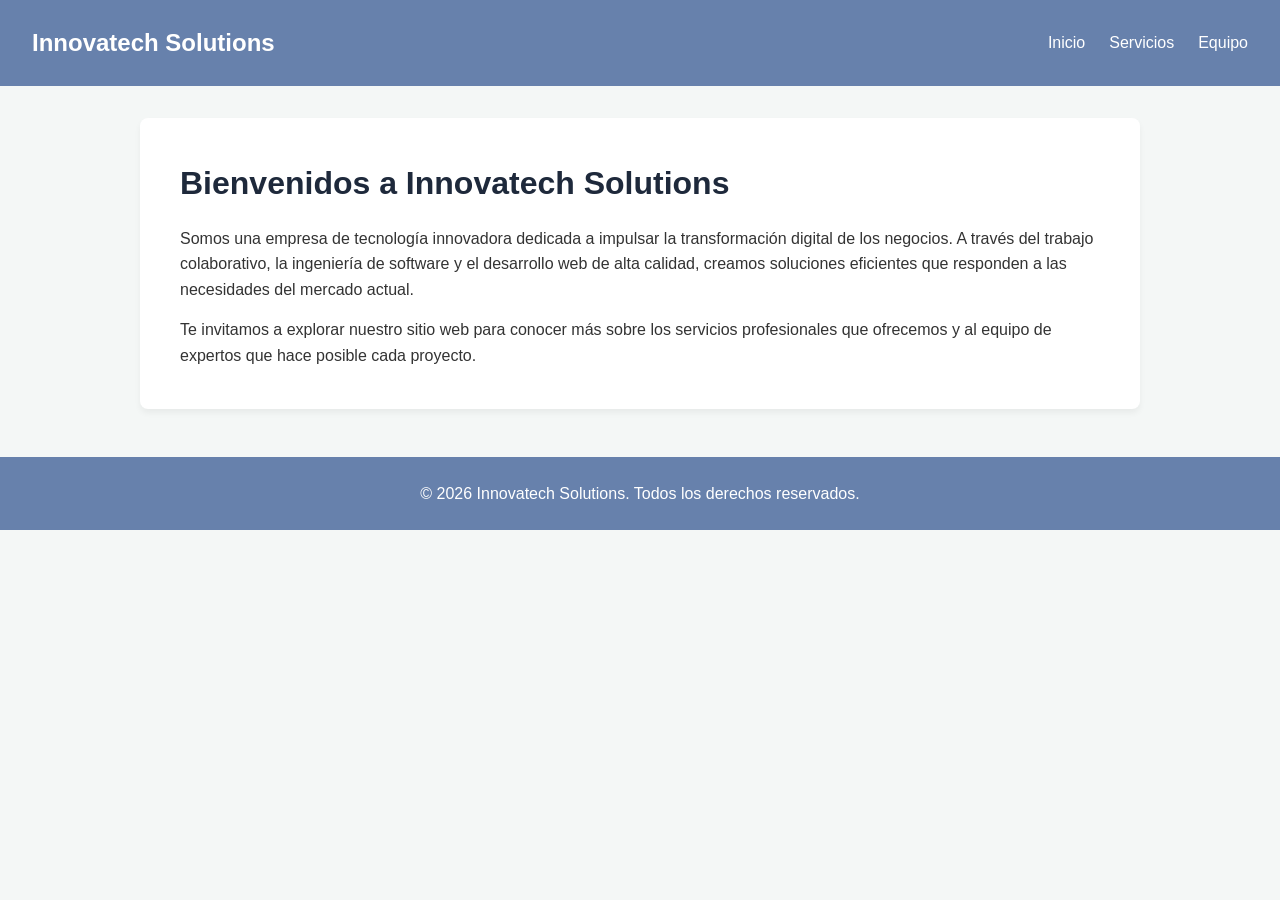
==== index.html @ bd5c162f "feat: agregar pagina principal y estilos compartidos" ====
<!DOCTYPE html>
<html lang="es">
<head>
    <meta charset="UTF-8">
    <meta name="viewport" content="width=device-width, initial-scale=1.0">
    <title>Innovatech Solutions - Inicio</title>
    <link rel="stylesheet" href="style.css">
</head>
<body>
    <header>
        <div class="logo">Innovatech Solutions</div>
        <nav>
            <ul>
                <li><a href="index.html">Inicio</a></li>
                <li><a href="servicios.html">Servicios</a></li>
                <li><a href="equipo.html">Equipo</a></li>
            </ul>
        </nav>
    </header>

    <main>
        <section>
            <h2>Bienvenidos a Innovatech Solutions</h2>
            <p>Somos una empresa de tecnología innovadora dedicada a impulsar la transformación digital de los negocios. A través del trabajo colaborativo, la ingeniería de software y el desarrollo web de alta calidad, creamos soluciones eficientes que responden a las necesidades del mercado actual.</p>
            <p style="margin-top: 15px;">Te invitamos a explorar nuestro sitio web para conocer más sobre los servicios profesionales que ofrecemos y al equipo de expertos que hace posible cada proyecto.</p>
        </section>
    </main>

    <footer>
        <p>&copy; 2026 Innovatech Solutions. Todos los derechos reservados.</p>
    </footer>
</body>
</html>
---- style.css ----
* {
    margin: 0;
    padding: 0;
    box-sizing: border-box;
    font-family: 'Segoe UI', Tahoma, Geneva, Verdana, sans-serif;
}

body {
    background-color: #f4f7f6;
    color: #333;
    line-height: 1.6;
}

header {
    background-color: #6781ac;
    color: white;
    padding: 1.5rem 2rem;
    display: flex;
    justify-content: space-between;
    align-items: center;
}

header .logo {
    font-size: 1.5rem;
    font-weight: bold;
}

nav ul {
    list-style: none;
    display: flex;
    gap: 1.5rem;
}

nav ul li a {
    color: white;
    text-decoration: none;
    font-weight: 500;
    transition: color 0.3s;
}

nav ul li a:hover {
    color: #f0ba46;
}

main {
    max-width: 1000px;
    margin: 2rem auto;
    padding: 0 1rem;
    background: white;
    border-radius: 8px;
    box-shadow: 0 4px 6px rgba(0,0,0,0.05);
}

section {
    padding: 2.5rem 1.5rem;
}

h2 {
    color: #1e293b;
    margin-bottom: 1rem;
    font-size: 2rem;
}

footer {
    text-align: center;
    padding: 1.5rem;
    background: #6781ac;
    color: white;
    margin-top: 3rem;
}
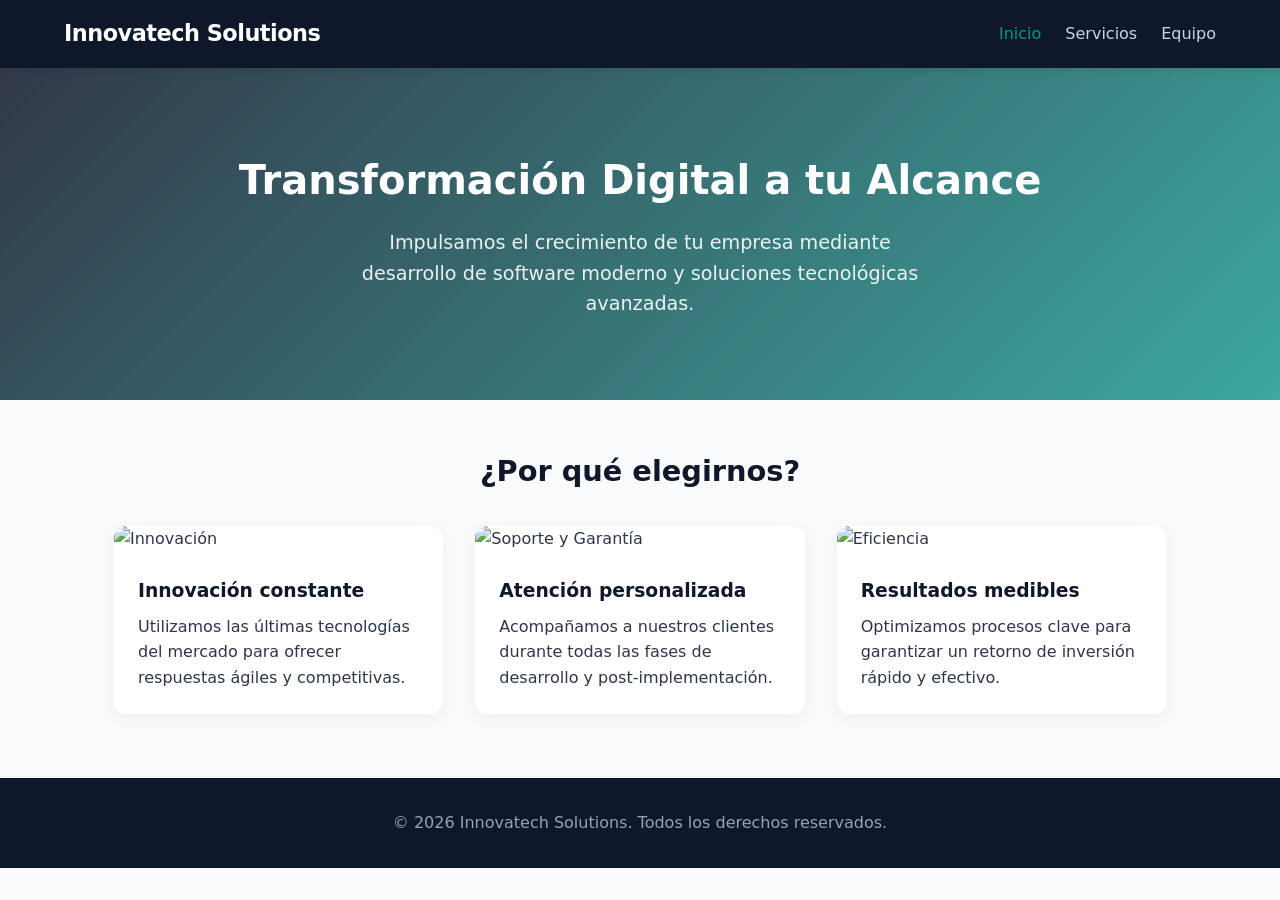
==== commit 8c89a9ad: "feat: agregar pagina de servicios y actualizar diseno principal" ====
--- a/index.html
+++ b/index.html
@@ -11,19 +11,46 @@
         <div class="logo">Innovatech Solutions</div>
         <nav>
             <ul>
-                <li><a href="index.html">Inicio</a></li>
+                <li><a href="index.html" class="active">Inicio</a></li>
                 <li><a href="servicios.html">Servicios</a></li>
                 <li><a href="equipo.html">Equipo</a></li>
             </ul>
         </nav>
     </header>
 
+    <section class="hero">
+        <h1>Transformación Digital a tu Alcance</h1>
+        <p>Impulsamos el crecimiento de tu empresa mediante desarrollo de software moderno y soluciones tecnológicas avanzadas.</p>
+    </section>
+
     <main>
-        <section>
-            <h2>Bienvenidos a Innovatech Solutions</h2>
-            <p>Somos una empresa de tecnología innovadora dedicada a impulsar la transformación digital de los negocios. A través del trabajo colaborativo, la ingeniería de software y el desarrollo web de alta calidad, creamos soluciones eficientes que responden a las necesidades del mercado actual.</p>
-            <p style="margin-top: 15px;">Te invitamos a explorar nuestro sitio web para conocer más sobre los servicios profesionales que ofrecemos y al equipo de expertos que hace posible cada proyecto.</p>
-        </section>
+        <h2 class="section-title">¿Por qué elegirnos?</h2>
+        
+        <div class="grid-cards">
+            <div class="card">
+                <img src="https://images.unsplash.com/photo-1460925895917-afdab827c52f?auto=format&fit=crop&w=600&q=80" alt="Innovación">
+                <div class="card-content">
+                    <h3>Innovación constante</h3>
+                    <p>Utilizamos las últimas tecnologías del mercado para ofrecer respuestas ágiles y competitivas.</p>
+                </div>
+            </div>
+
+            <div class="card">
+                <img src="https://images.unsplash.com/photo-1551836022-d5d88e9218df?auto=format&fit=crop&w=600&q=80" alt="Soporte y Garantía">
+                <div class="card-content">
+                    <h3>Atención personalizada</h3>
+                    <p>Acompañamos a nuestros clientes durante todas las fases de desarrollo y post-implementación.</p>
+                </div>
+            </div>
+
+            <div class="card">
+                <img src="https://images.unsplash.com/photo-1504384308090-c894fdcc538d?auto=format&fit=crop&w=600&q=80" alt="Eficiencia">
+                <div class="card-content">
+                    <h3>Resultados medibles</h3>
+                    <p>Optimizamos procesos clave para garantizar un retorno de inversión rápido y efectivo.</p>
+                </div>
+            </div>
+        </div>
     </main>
 
     <footer>
--- a/style.css
+++ b/style.css
@@ -2,69 +2,127 @@
     margin: 0;
     padding: 0;
     box-sizing: border-box;
-    font-family: 'Segoe UI', Tahoma, Geneva, Verdana, sans-serif;
 }
 
 body {
-    background-color: #f4f7f6;
-    color: #333;
+    font-family: system-ui, -apple-system, BlinkMacSystemFont, 'Segoe UI', Roboto, Oxygen, Ubuntu, Cantarell, sans-serif;
+    color: #2d3748;
+    background-color: #f8fafc;
     line-height: 1.6;
 }
 
+/* Header & Nav */
 header {
-    background-color: #6781ac;
-    color: white;
-    padding: 1.5rem 2rem;
+    background-color: #0f172a;
+    padding: 1rem 5%;
     display: flex;
     justify-content: space-between;
     align-items: center;
+    position: sticky;
+    top: 0;
+    z-index: 100;
+    box-shadow: 0 2px 10px rgba(0, 0, 0, 0.1);
 }
 
-header .logo {
-    font-size: 1.5rem;
-    font-weight: bold;
+.logo {
+    color: #ffffff;
+    font-size: 1.4rem;
+    font-weight: 700;
+    letter-spacing: -0.5px;
 }
 
 nav ul {
+    display: flex;
     list-style: none;
-    display: flex;
     gap: 1.5rem;
 }
 
-nav ul li a {
-    color: white;
+nav a {
+    color: #cbd5e1;
     text-decoration: none;
     font-weight: 500;
-    transition: color 0.3s;
+    transition: color 0.2s ease;
 }
 
-nav ul li a:hover {
-    color: #f0ba46;
+nav a:hover, nav a.active {
+    color: #0d9488;
 }
 
-main {
-    max-width: 1000px;
-    margin: 2rem auto;
-    padding: 0 1rem;
-    background: white;
-    border-radius: 8px;
-    box-shadow: 0 4px 6px rgba(0,0,0,0.05);
+/* Hero Banner */
+.hero {
+    background: linear-gradient(135deg, rgba(15, 23, 42, 0.85), rgba(13, 148, 136, 0.8)), 
+                url('https://images.unsplash.com/photo-1522071820081-009f0129c71c?auto=format&fit=crop&w=1200&q=80') center/cover;
+    color: #ffffff;
+    text-align: center;
+    padding: 5rem 1rem;
 }
 
-section {
-    padding: 2.5rem 1.5rem;
+.hero h1 {
+    font-size: 2.5rem;
+    margin-bottom: 1rem;
+    font-weight: 800;
 }
 
-h2 {
-    color: #1e293b;
-    margin-bottom: 1rem;
-    font-size: 2rem;
+.hero p {
+    font-size: 1.2rem;
+    max-width: 600px;
+    margin: 0 auto;
+    opacity: 0.9;
 }
 
+/* Core Container & Cards */
+main {
+    max-width: 1100px;
+    margin: 3rem auto;
+    padding: 0 1.5rem;
+}
+
+.section-title {
+    text-align: center;
+    font-size: 1.8rem;
+    color: #0f172a;
+    margin-bottom: 2rem;
+}
+
+.grid-cards {
+    display: grid;
+    grid-template-columns: repeat(auto-fit, minmax(300px, 1fr));
+    gap: 2rem;
+}
+
+.card {
+    background: #ffffff;
+    border-radius: 12px;
+    overflow: hidden;
+    box-shadow: 0 4px 15px rgba(0, 0, 0, 0.05);
+    transition: transform 0.3s ease, box-shadow 0.3s ease;
+}
+
+.card:hover {
+    transform: translateY(-5px);
+    box-shadow: 0 8px 25px rgba(0, 0, 0, 0.1);
+}
+
+.card img {
+    width: 100%;
+    height: 180px;
+    object-fit: cover;
+}
+
+.card-content {
+    padding: 1.5rem;
+}
+
+.card-content h3 {
+    margin-bottom: 0.5rem;
+    color: #0f172a;
+}
+
+/* Footer */
 footer {
+    background-color: #0f172a;
+    color: #94a3b8;
     text-align: center;
-    padding: 1.5rem;
-    background: #6781ac;
-    color: white;
-    margin-top: 3rem;
+    padding: 2rem 1rem;
+    margin-top: 4rem;
 }
